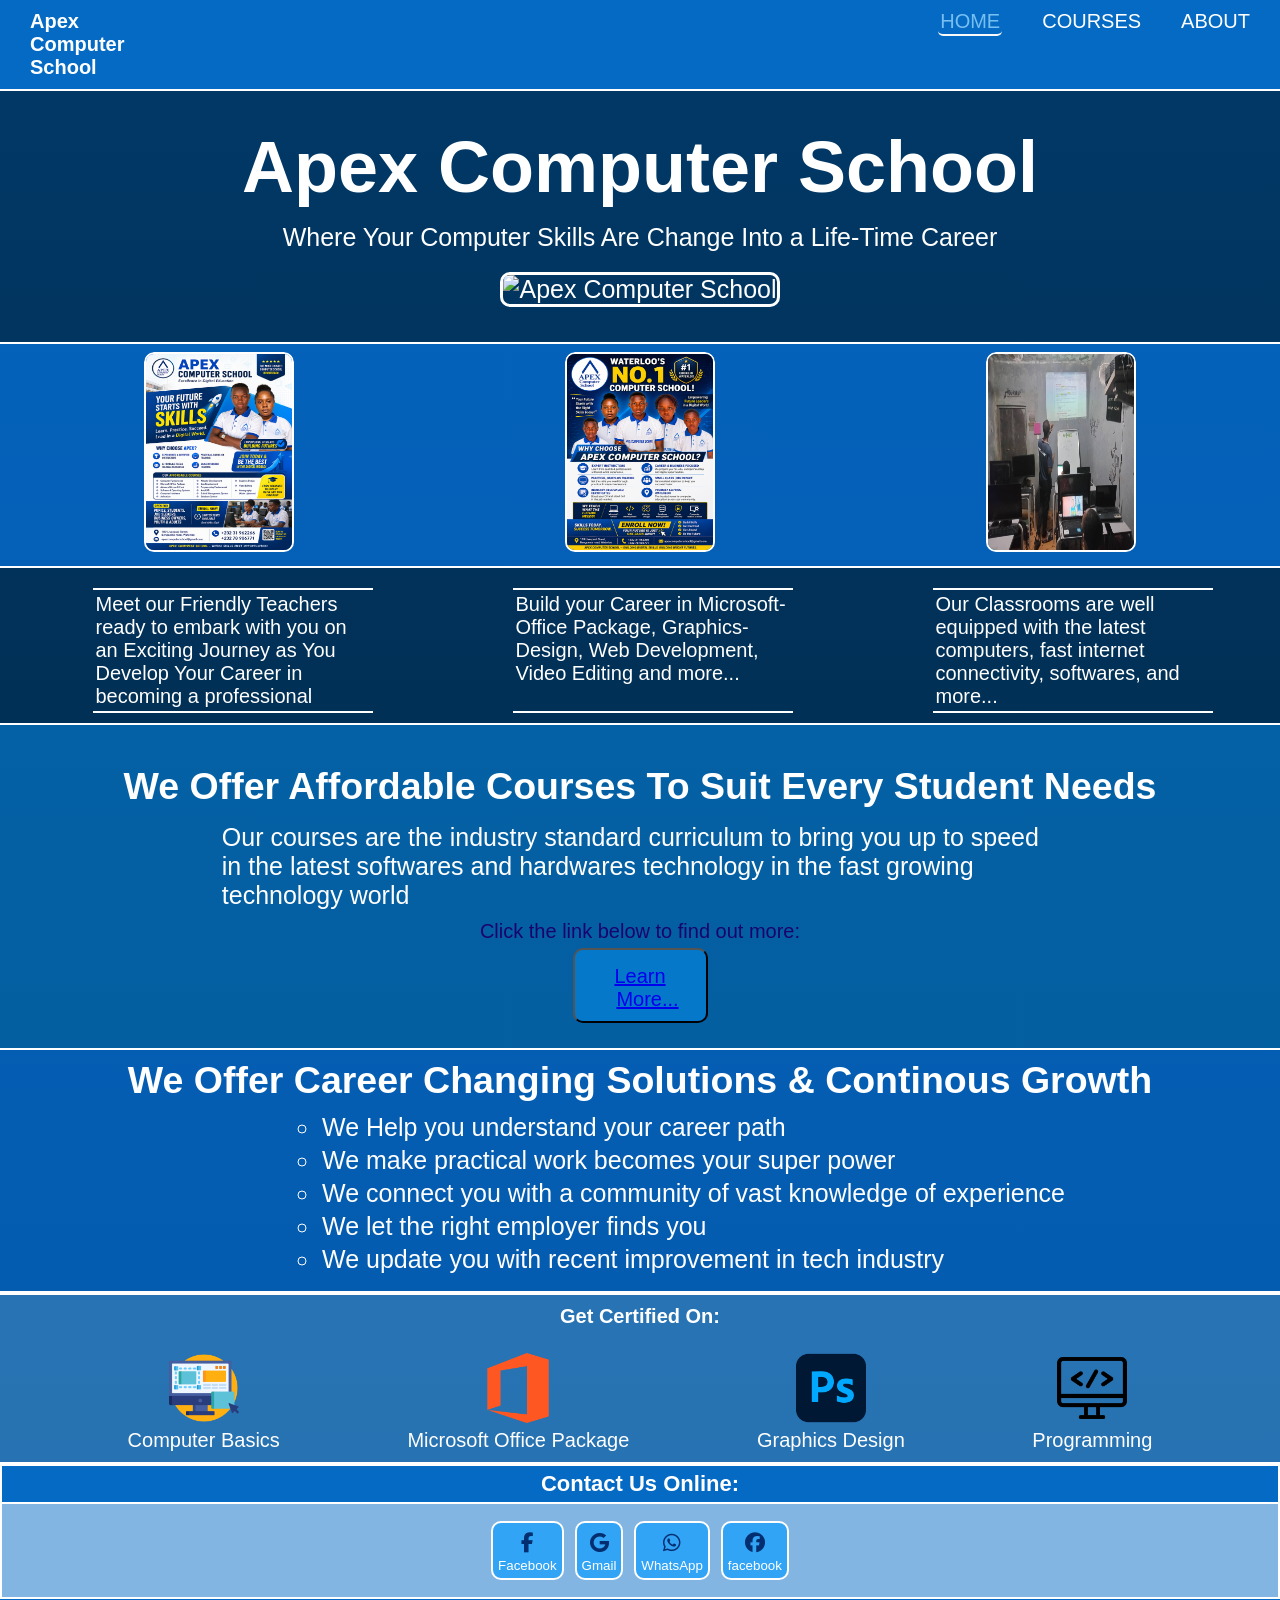
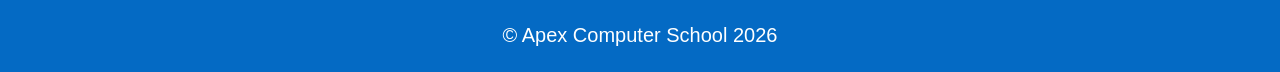
==== index.html @ 2e6b1333 "Update social media buttons in index.html Removed several social media buttons and replaced the What" ====
<!DOCTYPE html>
<html lang="en">
<head>
    <meta charset="UTF-8">
    <meta name="viewport" content="width=device-width, initial-scale=1.0">
    <!-- <link href="fontawesome/css/all.min.css" rel="stylesheet"> -->
     <link rel="stylesheet" href="https://cdnjs.cloudflare.com/ajax/libs/font-awesome/6.5.1/css/all.min.css" integrity="sha512-DTOQO9RWCH3ppGqcWaEA1BIZOC6xxalwEsw9c2QQeAIftl+Vegovlnee1c9QX4TctnWMn13TZye+giMm8e2LwA==" crossorigin="anonymous" referrerpolicy="no-referrer" />

    <link rel="stylesheet" href="Apex.css">
    <title>Apex Computer School | Home</title>
</head>
<body>

<header>
    <div class="logo-info">
        <!-- <span class="logo-img"><img src="../Images/APEX LOGO.png" alt="Apex Logo"></span> -->
             <h3>
                Apex Computer School
            </h3>
                
              
        </div>
        <ul id="menus" class="menus">
            <li class="current"><a href="Index.html" title="Apex | Home">Home</a></li>
            <li><a href="course.html" title="Apex | Course">Courses</a></li>
            <li><a href="About.html" title="Apex | About">About</a></li>
        </ul>
</header>

<div id="hamburger-menu-icon" class="hamburger-menu-icon">
    <span id="open-menu" class="open-menu"><i class="fa solid fa-bars"></i></span>
</div>

<div id="close-burger-menu" class="close-burger-menu">
    <span id="close-menu" class="close-menu">&times;</span>
</div>

<div id="container" class="container">
    <!-- <div class="logo-space"> -->
        <h1 class="logo-space"></h1>
    <!-- </div> -->
    <div id="welcome-info" class="welcome-info">
       <Section>
            <h1>Apex Computer School</h1>
            <p>Where Your Computer Skills Are Change Into a Life-Time Career</p>

            <div class="welcome-image">
                <img src="Images/Apex Computer School Inside Banner.jpg" alt="Apex Computer School">
            </div>

          
                <div class="images" id="images">
                    <div class="studentImage">
                         <span>
                            <img src="Images/Apex Computer School Flyer One.png" alt="Computer Training" width="80px" height="100px">
                        </span>
                            <!-- <p>Meet uur Friendly Teachers ready to embark with you on an Exciting Journey Aas You Develop Your Career</p> -->
                            <span>
                                <img src="Images/Apex Computer School Flyer Two.png" alt="Computer Training" width="80px" height="100px">
                            </span>
                           <span>
                            <img src="Images/WhatsApp Image 2025-10-27 at 18.56.27_0bd0a8a2.jpg" alt="Computer Training" width="80px" height="100px">
                           </span>
                            <!-- <p>Our Classrooms are well equipped</p> -->
                            
                             
                        
                         </div>
                         <div class="info">
                            <p class="teachers">Meet our Friendly Teachers ready to embark with you on an Exciting Journey as You Develop Your Career in becoming a professional</p> <!--<p class="vertical-divider-left">|</p> -->
                            <p class="satisfaction">Build your Career in Microsoft-Office Package, Graphics-Design, Web Development, Video Editing and more...</p> <!--<p class="vertical-divider-right">|</p> -->
                           <p class="classroom">Our Classrooms are well equipped with the latest computers, fast internet connectivity, softwares, and more...</p> 
                         </div>

                         <!-- <div class="info-btns">
                            <button type="button" id="teachers-btn" class="teachers-btn" data-moreInfo="teachers">Learn<br><span class="more-m">More...</span></button>
                            <button type="button" id="satisfaction-btn" class="teachers-btn" data-moreInfo="satisfaction">Learn<br><span class="more-m">More...</span></button>
                            <button type="button" id="classroom-btn" class="teachers-btn" data-moreInfo="classroom">Learn<br><span class="more-m">More...</span></button>
                         </div> -->

                         <div class="course-link">
                            <h2>We Offer Affordable Courses To Suit Every Student Needs</h2>
                            <p>Our courses are the industry standard curriculum to bring you up to 
                                speed in the latest softwares and hardwares technology in the fast growing technology world
                            </p>
                            <p class="link">Click the link below to find out more:</p>
                            <button type="button" id="classroom-btn" class="teachers-btn"><a href="course.html">Learn<br><span class="more-m">More...</span></a></button>
                         </div>

                         <div class="solution">
                            <h2>We Offer Career Changing Solutions & Continous Growth</h2>
                         <ul>
                            <li>We Help you understand your career path</li>
                            <li>We make practical work becomes your super power</li>
                            <li>We connect you with a community of vast knowledge of experience</li>
                            <li>We let the right employer finds you</li>
                            <li>We update you with recent improvement in tech industry</li>
                         </ul>
                         </div>

                        

             <!-- solid style icon -->
       
        <div class="certified-course">
            <h3>Get Certified On:</h3>
            <div class="courses">
            <div class="courses-info">
                <a href="course.html"><img src="Images/ux.png"  class='computer-basics' alt="Computer Basics">
                <P class="course-name">Computer Basics</P>
            </a>
            </div>

            <div  class="courses-info">
                <a href="course.html"><img src="Images/office.png"   class='microsoft-office' alt="Microsoft-Office">
                <P id="microsoft-office-selected" class="course-name microsoft">Microsoft Office Package</P>
            </a>
            </div>
           
            <div class="courses-info">
                <a href="course.html"><img src="Images/photoshop.png"  class='graphics-design' alt="Graphic-Design">
                <P class="course-name">Graphics Design</P>
            </a>
            </div>

            <div class="courses-info">
                <a href="course.html"><img src="Images/monitor.png"  class='coding' alt="Graphic-Design">
                <P class="course-name">Programming</P>
            </a>
            </div>
          
        </div>
        </div>

        <div class="contact-info">
            <h3>Contact Us Online:</h3>
            <div class="social-info">
                <a href="http://www.facebook.com/hassan.kandilbangura"><button class="social-button"><i class="fab fa-facebook-f"></i> Facebook</button></a>
                <a href="http://www.facebook.com/hassan.kandilbangura"><button class="social-button"><i class="fab fa-google"></i> Gmail</button></a>
                <a href="https://wa.me/23231962266"><button class="social-button"><i class="fab fa-whatsapp"></i> WhatsApp</button></a>
                <button class="social-button"><i class="fa-brands fa-facebook"></i>facebook</button>
            </div>
            
        </div>

    </div>
       </Section>
    </div>
     

</div>
<footer>
        <p>&copy; Apex Computer School <span id="current-year">2025</span></p>
    </footer>

    <script src="Apex.js"></script>
</body>
</html>
---- Apex.css ----
* {
    box-sizing: border-box;
    margin: 0;
    padding: 0;
}

body {
    font-family:'Trebuchet MS', 'Lucida Sans Unicode', 'Lucida Grande', 'Lucida Sans', Arial, sans-serif;
    background-color: #0992f4;
    width: 100%;
    height: 100%;
    margin: 0;
    padding: 0;
}

header {
    background-color: #046ac4;
    display: flex;
    border-bottom: 2px solid #fff;
}

 ul {
    display: flex;
    text-align: center;
    margin-left: 60%;
}

ul li {
    list-style: none;
    margin-top: 10px;
    margin-bottom: 15px;
    margin: 0px 20px 0 0;
    padding: 10px;
}

ul li a {
    color: #fff;
    font-size: 20px;
    text-align: center;
    text-decoration: none;
    text-transform: uppercase;
    cursor: pointer;
}

ul li a:hover {
    color: #95caf8;
}

ul li a:active {
    color: #032f71;
}

 .current a {
    border-bottom: 2px solid #f9f9f9;
    border-radius: 5px;
    color:#78bff1;
    padding: 2px;
}

header .logo-info {
    display: flex;
    color: #fff;
    padding: 10px;

}

.logo-info h3 {
   margin-left: 20px;
  font-size: 20px;
}


.hamburger-menu-icon {
    display: none;
}

.close-burger-menu {
    display: none;
}

.container {
    height: 100%;
    width: 100%;
    text-align: center;
    background-color: #0e2636;
}

section {
    width: 100vw;
    background-color: #025aa7;
    background-image: 
    linear-gradient(rgba(1, 23, 38, 0.5), rgba(1, 23, 38, 0.8)), 
    url('../Images/240_F_289923630_AkSGImdrfy3AG5KqlXZ4C5Xns8xDtTot.jpg');
    background-size: cover;
    height: 100%;
}

 section h1 {
    font-size: 4.5rem;
    color: #fff;
    margin-top: 10px;
    padding: 15px;
}

section  {
    font-size: 25px;
    color: #fff;
    padding-top: 10px;
} 

/* Welcome Image */
.welcome-image img {
    width: 950px;
    height: 570px;
    margin-top: 20px;
    border: 3px solid #fff;
    border-radius: 10px;
}

.studentImage {
    display: flex;
    flex-direction: row;
    justify-content: space-around;
    background-color: rgba(7, 127, 246, 0.6);
    margin-top: 35px;
    padding: 8px;
    border-top: 2px solid #fff;
    border-bottom: 2px solid #fff;
}

.studentImage span {
    overflow: hidden;  /* Contains the scaled image */
    border-radius: 10px;  /* Matches image border-radius */
    display: inline-block;
}

.studentImage span img {
    width: 150px;
    height: 200px;
    border: 2px solid #fff;
    border-radius: 10px;
    transition: transform 0.3s cubic-bezier(0.25, 0.46, 0.45, 0.94);
    cursor: pointer;
    /* display: block; */
}

.studentImage span img:hover {
    scale: 1.1;
    border: 2px solid #fff;
    border-radius: 10px;
}

.info {
    display: flex;
    justify-content: space-around;
    padding: 10px;
}

.info p {
    width: 280px;
    font-size: 20px;
    margin-top: 10px;
    margin-left: 25px;
    padding: 3px;
    text-align: left;
}

.info .teachers {
    border-top: 2px solid #fff;
    border-bottom: 2px solid #fff;
    
}

.info .satisfaction {
    border-top: 2px solid #fff;
    border-bottom: 2px solid hsl(0, 0%, 100%);
}

.info .classroom {
    border-top: 2px solid #fff;
    border-bottom: 2px solid #fff;
}

.info-btns {
    display: flex;
    flex-direction: row;
    justify-content: space-around;
    margin-top: 7px;
    padding: 10px;
}

.info-btns button {
    width: 135px; 
    height: 75px; 
    padding: 15px;
    font-size: 20px;
    color: #fff;
    background-color: rgb(9, 146, 244, 0.7);
    border-radius: 10px;
    cursor: pointer;
}

.info-btns button:hover {
    background-color: #045793;
}

.info-btns button .more-m {
    margin-left: 15px;
}

/* Course Info */
.course-link {
    background-color: rgb(9, 146, 244, 0.5);
    padding: 25px;
    border-top: 2px solid #fff;
}

.course-link h2 {
    margin: 15px;
}

.course-link p {
    width: 68%;
    text-align: left;
    margin: auto;
}

.course-link .link {
    text-align: center;
    font-size: 20px;
    color: #19046f;
    margin-top: 10px;
}

.course-link button {
    width: 135px; 
    height: 75px;
    margin-top: 5px; 
    padding: 15px;
    font-size: 20px;
    color: #fff;
    background-color: rgb(9, 146, 244, 0.5);
    border-radius: 10px;
    cursor: pointer;
}

.course-link button:hover {
    background-color: #045793;
}

.course-link button .more-m {
    margin-left: 15px;
}

.solution {
    background-color: rgba(7, 127, 246, 0.6);
    border-top: 2px solid #fff;
    border-bottom: 2px solid #fff;
}

.solution h2 {
    margin: 9px;
}

.solution  ul {
    display: flex;
    flex-direction: column;
    color: #fff;
    text-align: left;
    margin-left: 25%;
    margin-bottom: 15px;
}

.solution ul li {
    list-style: circle;
    padding: 2px;
    margin: 0;
}

.certified-course {
    background-color: rgb(66, 165, 252, 0.6);
    border-top: 2px solid #fff;
    border-bottom: 2px solid #fff;
}

.certified-course h3 {
    font-size: 20px;
    color: #fff;
    margin-top: 10px;
    margin-bottom: 25px;
}

.courses {
    display: flex;
    justify-content: space-evenly;
    margin-top: 10px;
    padding-bottom: 10px;
}

.courses img {
    width: 70px;
    color: #fff;
}

.courses .course-name {
    font-size: 20px;
    color: #fff;
    list-style: none;
}

 .courses-info a {
    text-decoration: none;
}

.courses-info p:hover {
    color: #95caf8;
}

/* Social Info */
.contact-info {
    background-color: #046ac4;
    border: 2px solid #fff;
}

.contact-info h3 {
    background-color: #046ac4;
    font-size: 22px;
    color: #fff;
    padding: 5px;
    text-align: center;
    border-bottom: 2px solid #fff;
}

.social-info {
    background-color: rgb(255, 255, 255, 0.5);
    padding: 15px;
}

.social-info button {
    background-color: #32a4f6;
    color: #fff;
    margin: 2px;
    padding: 5px;
    border: 2px solid #fff;
    border-radius: 10px;
    cursor: pointer;
}

.social-info i {
    display: flex;
    flex-direction: column;
    color: #032f71;
    font-size: 20px;
    padding: 5px;
}

.social-info button:hover {
    background-color: #2478f7;
}

footer {
    background-color: #046ac4;
    color: #fff;
    font-size: 20px;
    padding: 25px;
    text-align: center;
}

/* Media Screen Sizes */
/* Media Screen Size 800 */
@media (max-width: 810px) {

ul {
    display: flex;
    flex-direction: row;
    text-align: center;
    margin-left: 30%;
}

header ul li {
        margin: 10px 15px 10px 30px;
        padding: 2px 0 0 0;
    }

    header ul li a {
       font-size: 16px;
    }

    .current a {
        border-bottom: 2px solid #fff;
        border-radius: 5px;
    }

.welcome-info h1 {
    font-size: 2.8rem;
}

    /* Welcome Image */
 .welcome-image img {
    width: 450px;
    height: 400px;
}

/* Solution */
.solution h2 {
    font-size: 2.1rem;
    text-align: center;
    margin: auto;
    /* margin-left: 90px; */
}

.solution  ul {
    display: flex;
    flex-direction: column;
    font-size: 22px;
    color: #fff;
    text-align: left;
    margin-left: 15%;
    margin-bottom: 15px;
}

/* Certified Course */
.courses img {
    width: 60px;
    color: #fff;
}

.courses .course-name {
    font-size: 16px;
}

/* Social Info */
.social-info {
    background-color: rgb(255, 255, 255, 0.5);
    padding: 15px;
}

.social-info button {
    background-color: #32a4f6;
    font-size: 12px;
    color: #fff;
    margin: 2px;
    padding: 3px;
    border: 2px solid #fff;
    border-radius: 10px;
    cursor: pointer;
}

}


@media (max-width: 768px) {
    ul {
        margin-top: 10px;
        margin-left: 30%;
    }


    ul li a {
        font-size: 18px;
        color: rebeccapurple;
    }
    
    header .logo-info {
        display: flex;
        color: #fff;
        /* padding: 10px; */
    
    }
    
    .logo-info h3 {
      font-size: 18px;
    }
    
    
    .hamburger-menu-icon {
        display: none;
    }
    
    .close-burger-menu {
        display: none;
    }
    /* header ul {
        position: absolute;
        right: 0%;
        display: flex;
        flex-direction: column;
        margin-top: 15px;
        z-index: 1;
    }

    header ul li {
        margin: 25px 25px 10px 80px;
        padding: 2px 0 0 0;
    }

    header ul li a {
        border: none;
    }

    .current a {
        background-color: #fff;
        padding: 4px 50px 4px 50px;
        border: none;
        border-radius: 0%;
    }

    .menus {
        display: none;
    }

    .hamburger-menu-icon {
        position: absolute;
        display: block;
        top: 0;
        left: 94%;
    }

    .hamburger-menu-icon .open-menu {
        position: absolute;
        margin-top: 8px;
        color: #fff;
        font-size: 25px;
        cursor: pointer;
    }

    .hamburger-menu-icon .open-menu:hover {
        color: #dff632;
    }

     .close-burger-menu {
        width: 40%;
        height: 22%;
        display: none;
        position: absolute;
        left: 60%;
        top: 0;
        background-color: #032f71;
        transition: .6s ease;
        font-size: 25px;
        color: #fff;
        cursor: pointer;
    }

     .close-burger-menu .close-menu {
        position: absolute;
        left: 79%;
        margin-left: 13px;
     }

     .close-burger-menu .close-menu:hover {
        color: #95caf8;
    }

    .open-smooth {
        transition: .6s ease-out;
    }

    .close-smooth {
        transition: .8s ease-out;
    }

 header .logo-info {
        padding: 12px;
    } */

    /* Container Welcome Info */
section h1 {
    font-size: 2.7rem;
}

section  {
    font-size: 20px;
    color: #fff;
    padding: 10px;
} 

/* Welcome Image */
.welcome-image img {
    width: 450px;
    height: 400px;
}

.studentImage span img {
    width: 120px;
    height: 150px;
}

.info p {
    width: 190px;
    font-size: 14px;
    margin-right: 20px;
}

.info-btns {
    display: flex;
    flex-direction: row;
    justify-content: space-around;
    margin-top: 7px;
    padding: 10px;
}

.info-btns button {
    font-size: 16px;
}

.info-btns button .more-m {
    margin-left: 15px;
}

/* Course Info */
.solution  ul {
    margin-right: 55px;
}

/* Certified Course */
.courses img {
    width: 60px;
}

.courses .course-name {
    font-size: 16px;
    padding: 10px;
}

/* Social Info */
.contact-info h3 {
    font-size: 20px;
}

.social-info button {
    padding: 4px;
}

.social-info i {
    font-size: 20px;
}

footer {
    font-size: 16px;
    padding: 10px;
}

}
/* Media Screen Size 500px */
@media (max-width: 500px) {
    header ul {
        position: absolute;
        right: 0%;
        display: flex;
        flex-direction: column;
        margin-top: 15px;
        z-index: 1;
    }

    header ul li {
        margin: 25px 15px 10px 50px;
        padding: 2px 0 0 0;
    }

    header ul li a {
        border: none;
        color: #fff;
    }

    .current a {
        background-color: #fff;
        padding: 4px 50px 4px 50px;
        border: none;
        border-radius: 0%;
    }

    .menus {
        display: none;
    }

    .hamburger-menu-icon {
        position: absolute;
        display: block;
        top: 0;
        left: 90%;
    }

    .hamburger-menu-icon .open-menu {
        position: absolute;
        margin-top: 8px;
        color: #fff;
        font-size: 25px;
        cursor: pointer;
    }

    .hamburger-menu-icon .open-menu:hover {
        color: #dff632;
    }

     .close-burger-menu {
        width: 40%;
        height: 20%;
        display: none;
        position: absolute;
        left: 60%;
        top: 0;
        background-color: #032f71;
        transition: .6s ease;
        font-size: 25px;
        color: #fff;
        cursor: pointer;
    }

     .close-burger-menu .close-menu {
        position: absolute;
        left: 79%;
        margin-left: 5px;
     }

     .close-burger-menu .close-menu:hover {
        color: #95caf8;
    }

    .open-smooth {
        transition: .6s ease-out;
    }

    .close-smooth {
        transition: .8s ease-out;
    }

 header .logo-info {
        padding: 12px;
    } 
      /* header ul {
        margin-top: 20px;
        z-index: 1;
    }

    header ul li {
        padding: 2px 0 0 0;
    }

    header ul li a {
        font-size: 16px;
    }

    .current a {
        padding: 4px 30px 4px 30px;
    }

    .hamburger-menu-icon {
        left: 90%;
    }

    .hamburger-menu-icon .open-menu:hover {
        color: #dff632;
    }

     .close-burger-menu {
        left: 60%;
    }

     .close-burger-menu .close-menu {
        position: absolute;
        left: 79%;
        margin-left: 13px;
     } */

    /* Container Welcome Info */
section h1 {
    font-size: 2.3rem;
}

section  {
    font-size: 18px;
} 

/* Welcome Image */
.welcome-image img {
    width: 380px;
    height: 350px;
}

.studentImage span img {
    width: 100px;
    height: 120px;
}

.info p {
    /* width: 90px; */
    font-size: 14px;
    margin-right: 22px;
}

.info-btns {
    display: flex;
    flex-direction: row;
    justify-content: space-around;
    margin-top: 7px;
    padding: 10px;
}

.info-btns button {
    width: 100px; 
    height: 75px; 
    padding: 14px;
    font-size: 17px;
}

.info-btns button .more-m {
    margin-left: 13px;
}

/* Course Link */
.course-link h2 {
    margin: 15px;
}

.course-link p {
    width: 68%;
    text-align: left;
    margin: auto;
}

.course-link .link {
    text-align: center;
    font-size: 18px;
    color: #19046f;
    margin-top: 10px;
}

.course-link button {
    width: 100px; 
    height: 75px;
    margin-top: 5px; 
    padding: 15px;
    font-size: 17px;
    color: #fff;
    background-color: rgb(9, 146, 244, 0.5);
    border-radius: 10px;
    cursor: pointer;
}


/* Course Info */
.solution  ul {
    margin-right: 55px;
}

.course-link button .more-m {
    margin-left: 13px;
}

/* Certified Course */
.courses img {
    width: 40px;
}

.courses .course-name {
    font-size: 13px;
    padding: 10px;
}

/* Social Info */
.contact-info h3 {
    font-size: 20px;
}

.social-info {
    background-color: rgb(255, 255, 255, 0.5);
    padding: 13px;
    font-size: 9px;
}

.social-info button {
    padding: 4px;
}

.social-info i {
    font-size: 18px;
}

.social-info button:hover {
    background-color: #2478f7;
}
}

/* Media Screen Size 400px */
@media (max-width: 400px) {
    header ul li {
        margin: 15px 20px 10px 30px;
    }
    
    header ul li a {
        font-size: 14px;
    }

    .current a {
        padding: 4px 30px 4px 30px;
    }

     .close-burger-menu {
        width: 38%;
        height: 18%;
        left: 62%;
    }

    /* Container Welcome Info */
/* Welcome Image */
.welcome-image img {
    width: 340px;
    height: 320px;
}

.info p {
    font-size: 14px;
    margin-right: 0%;
}

.info-btns button {
    padding: 14px;
}

.info-btns button .more-m {
    margin-left: 13px;
}

/* Certified Course */
.courses img {
    width: 40px;
}

.courses .course-name {
    font-size: 13px;
    padding: 10px;
}

/* Social Info */
.contact-info h3 {
    font-size: 20px;
}

.social-info {
    background-color: rgb(255, 255, 255, 0.5);
    padding: 13px;
    font-size: 9px;
}

.social-info button {
    padding: 4px;
}

.social-info i {
    font-size: 18px;
}

.social-info button:hover {
    background-color: #2478f7;
}
}
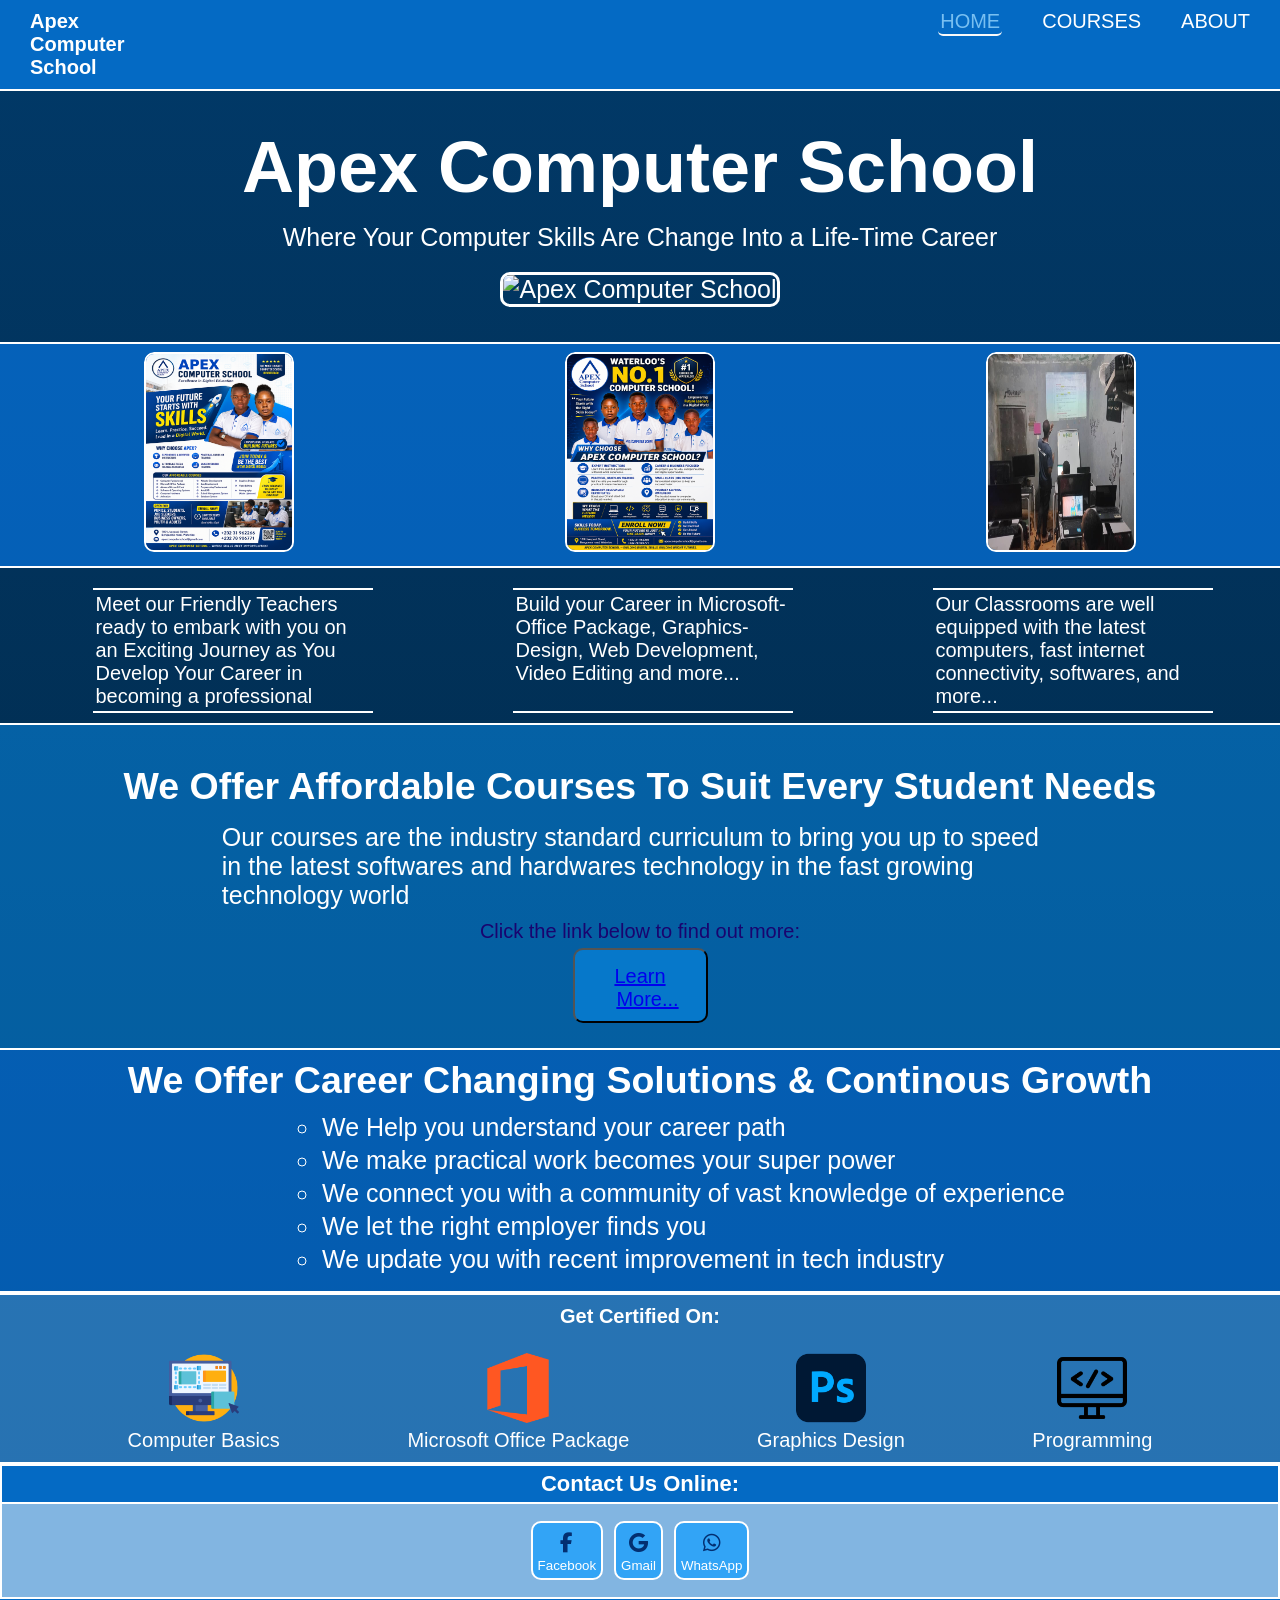
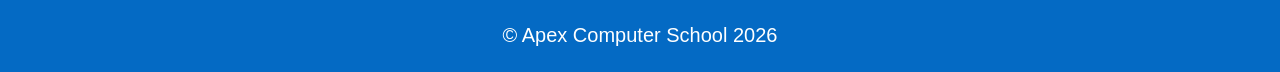
==== commit 616f98a8: "Fix links and update social media buttons" ====
--- a/index.html
+++ b/index.html
@@ -21,7 +21,7 @@
               
         </div>
         <ul id="menus" class="menus">
-            <li class="current"><a href="Index.html" title="Apex | Home">Home</a></li>
+            <li class="current"><a href="index.html" title="Apex | Home">Home</a></li>
             <li><a href="course.html" title="Apex | Course">Courses</a></li>
             <li><a href="About.html" title="Apex | About">About</a></li>
         </ul>
@@ -135,10 +135,9 @@
         <div class="contact-info">
             <h3>Contact Us Online:</h3>
             <div class="social-info">
-                <a href="http://www.facebook.com/hassan.kandilbangura"><button class="social-button"><i class="fab fa-facebook-f"></i> Facebook</button></a>
-                <a href="http://www.facebook.com/hassan.kandilbangura"><button class="social-button"><i class="fab fa-google"></i> Gmail</button></a>
+                <a href="http://www.facebook.com/apexcomputerschool"><button class="social-button"><i class="fab fa-facebook-f"></i> Facebook</button></a>
+               <a href="hastechwebdesign@gmail.com"><button class="social-button"><i class="fab fa-google"></i> Gmail</button></a>
                 <a href="https://wa.me/23231962266"><button class="social-button"><i class="fab fa-whatsapp"></i> WhatsApp</button></a>
-                <button class="social-button"><i class="fa-brands fa-facebook"></i>facebook</button>
             </div>
             
         </div>
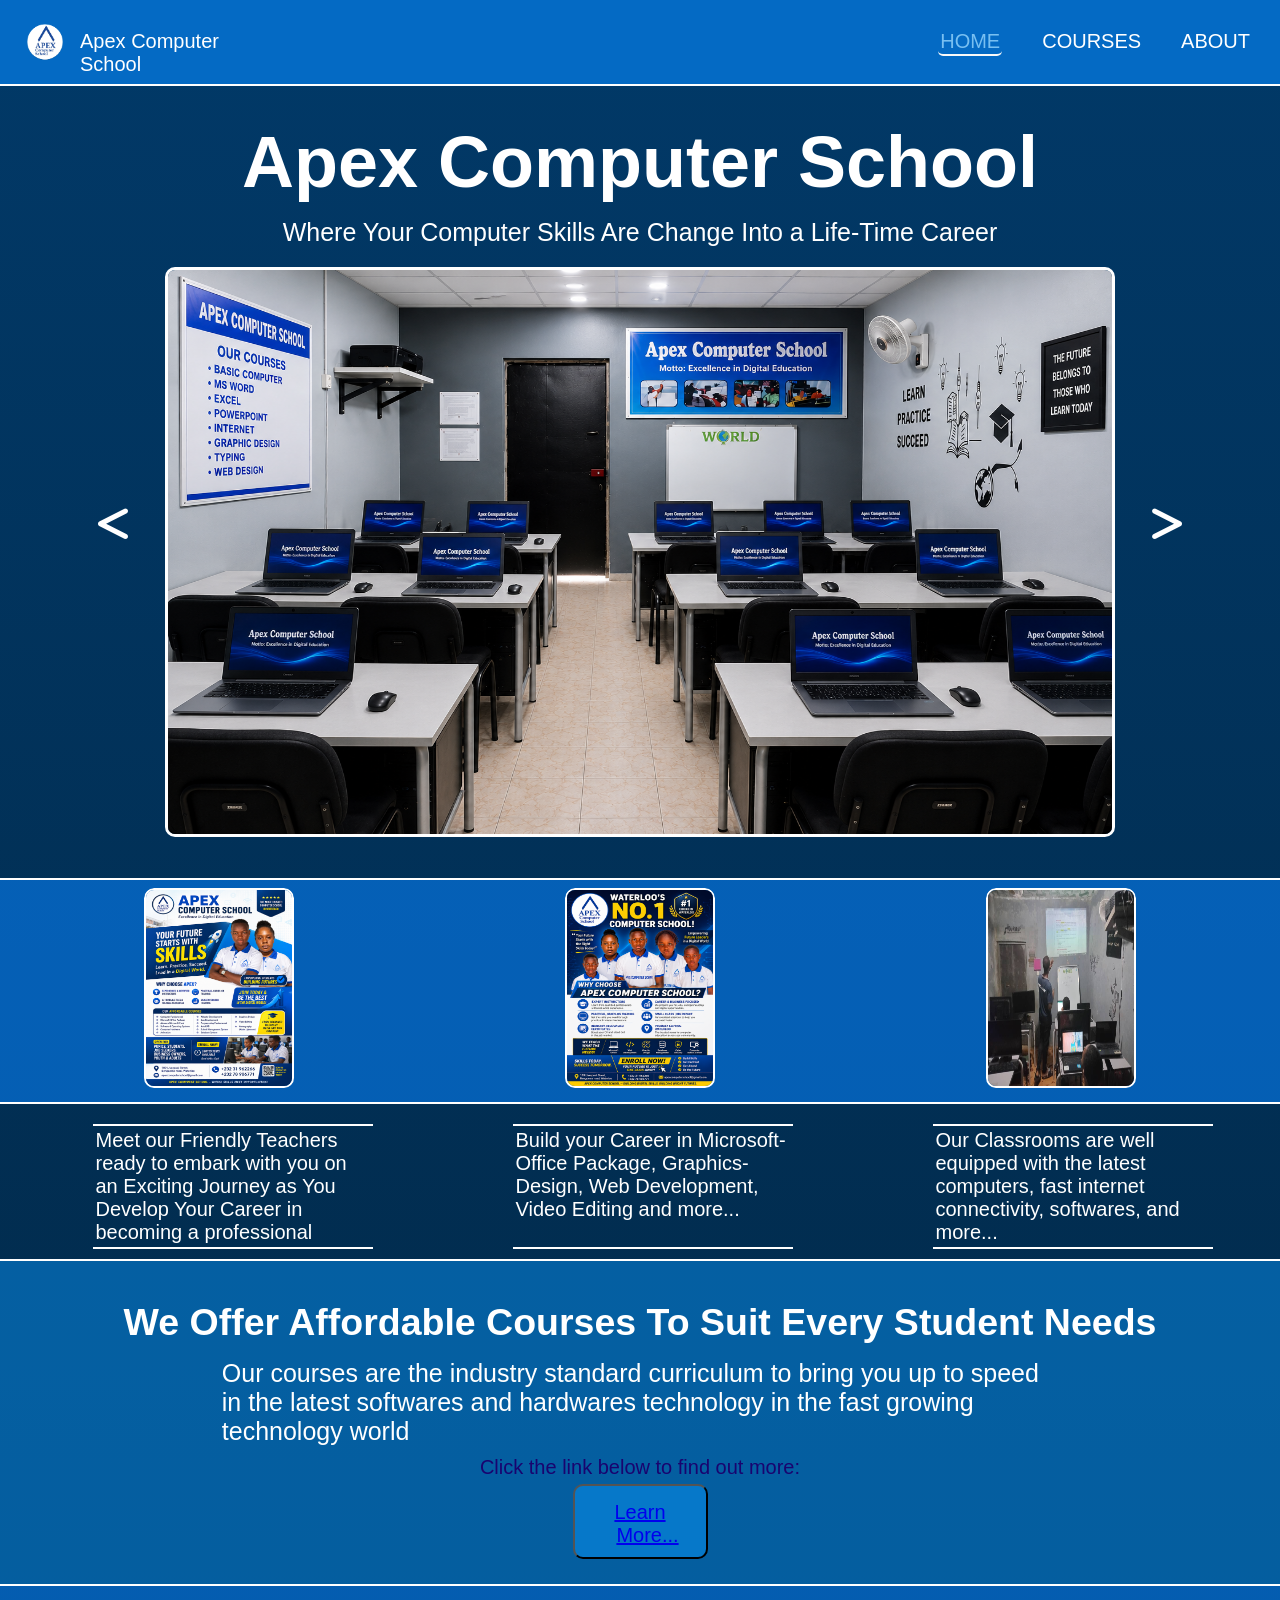
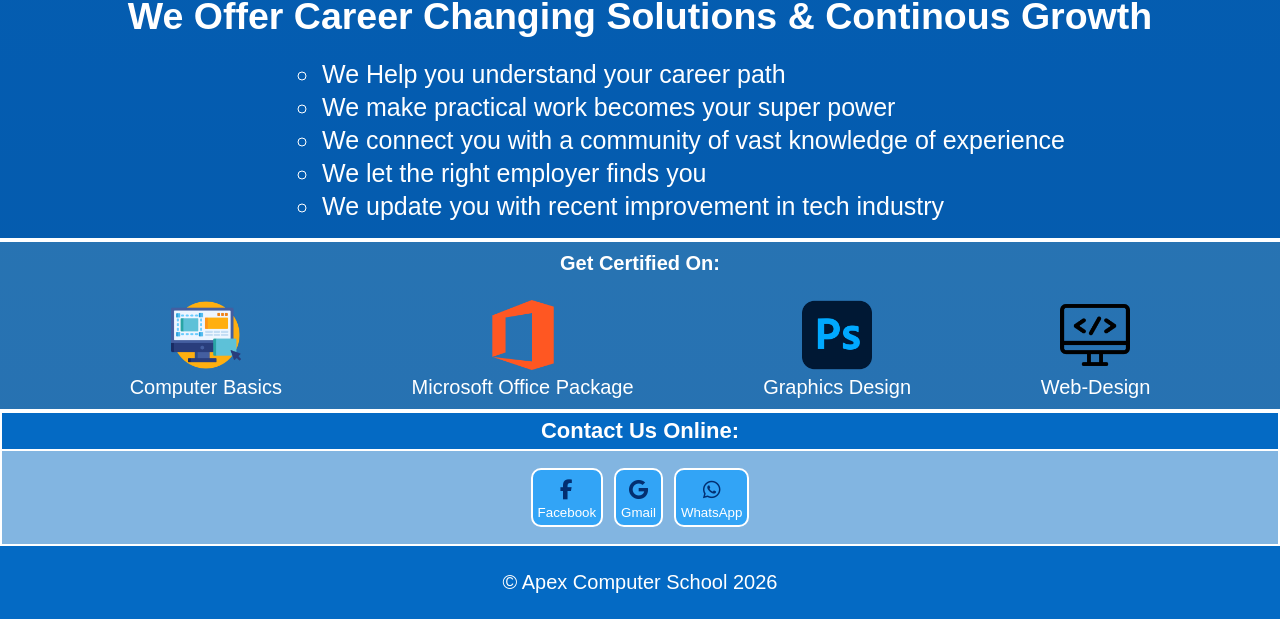
==== commit 3bfb93c9: "Add files via upload" ====
--- a/index.html
+++ b/index.html
@@ -13,13 +13,12 @@
 
 <header>
     <div class="logo-info">
-        <!-- <span class="logo-img"><img src="../Images/APEX LOGO.png" alt="Apex Logo"></span> -->
-             <h3>
+        <span class="logo-img"><img src="Images/Apex Logo.png" alt="Apex Logo" width="50px" height="50px"></span>
+             <p>
                 Apex Computer School
-            </h3>
-                
-              
-        </div>
+             </p>      
+        </div>
+
         <ul id="menus" class="menus">
             <li class="current"><a href="index.html" title="Apex | Home">Home</a></li>
             <li><a href="course.html" title="Apex | Course">Courses</a></li>
@@ -38,14 +37,27 @@
 <div id="container" class="container">
     <!-- <div class="logo-space"> -->
         <h1 class="logo-space"></h1>
-    <!-- </div> -->
+    <!-- </div> -->  
+
     <div id="welcome-info" class="welcome-info">
        <Section>
+        <!-- <p id="displayInfo"></p> -->
             <h1>Apex Computer School</h1>
-            <p>Where Your Computer Skills Are Change Into a Life-Time Career</p>
-
-            <div class="welcome-image">
+            <p>Where Your Computer Skills Are Change Into a Life-Time Career</p>   
+                  
+            <div id="arrows-sign" class="arrows-sign">
+                <div class="arrows">
+                <span id="less-than" class="less-than"><i class="fas fa-less-than"></i></span>
+                <span id="greater-than" class="greater-than"><i class="fas fa-greater-than"></i></span>
+                </div>
+                
+            </div> 
+
+            <div id="displayBig" class="welcome-image">
+                
                 <img src="Images/Apex Computer School Inside Banner.jpg" alt="Apex Computer School">
+
+                
             </div>
 
           
@@ -99,33 +111,39 @@
                          </div>
 
                         
+              
+
+
+
+              
+              
+
 
              <!-- solid style icon -->
-       
         <div class="certified-course">
             <h3>Get Certified On:</h3>
             <div class="courses">
             <div class="courses-info">
-                <a href="course.html"><img src="Images/ux.png"  class='computer-basics' alt="Computer Basics">
-                <P class="course-name">Computer Basics</P>
+                <a href="#"><img src="Images/ux.png"  class='computer-basics' alt="Computer Basics">
+                <P id="computer-fundamental-selected" class="course-name">Computer Basics</P>
             </a>
             </div>
 
             <div  class="courses-info">
-                <a href="course.html"><img src="Images/office.png"   class='microsoft-office' alt="Microsoft-Office">
+                <a href="#"><img src="Images/office.png" id="office-package"   class='microsoft-office' alt="Microsoft-Office">
                 <P id="microsoft-office-selected" class="course-name microsoft">Microsoft Office Package</P>
             </a>
             </div>
            
             <div class="courses-info">
-                <a href="course.html"><img src="Images/photoshop.png"  class='graphics-design' alt="Graphic-Design">
-                <P class="course-name">Graphics Design</P>
+                <a href="#"><img src="Images/photoshop.png"  class='graphics-design' alt="Graphic-Design">
+                <P id="graphic-design-selected" class="course-name">Graphics Design</P>
             </a>
             </div>
 
             <div class="courses-info">
-                <a href="course.html"><img src="Images/monitor.png"  class='coding' alt="Graphic-Design">
-                <P class="course-name">Programming</P>
+                <a href="#"><img src="Images/monitor.png"  class='coding' alt="Graphic-Design">
+                <P id="web-design-selected" class="course-name">Web-Design</P>
             </a>
             </div>
           
@@ -135,9 +153,9 @@
         <div class="contact-info">
             <h3>Contact Us Online:</h3>
             <div class="social-info">
-                <a href="http://www.facebook.com/apexcomputerschool"><button class="social-button"><i class="fab fa-facebook-f"></i> Facebook</button></a>
-               <a href="hastechwebdesign@gmail.com"><button class="social-button"><i class="fab fa-google"></i> Gmail</button></a>
-                <a href="https://wa.me/23231962266"><button class="social-button"><i class="fab fa-whatsapp"></i> WhatsApp</button></a>
+                <a href="http://www.facebook.com/profile.php?id=61590031408262" target="_blank"><button class="social-button"><i class="fab fa-facebook-f"></i> Facebook</button></a>
+               <a href="mailto:apexcomputerschool@gmail.com" target="_blank"><button class="social-button"><i class="fab fa-google"></i> Gmail</button></a>
+                <a href="https://wa.me/23231962266" target="_blank"><button class="social-button"><i class="fab fa-whatsapp"></i> WhatsApp</button></a>
             </div>
             
         </div>
@@ -148,10 +166,462 @@
      
 
 </div>
+
+<!-- Original microsoft-package block (exactly as provided but integrated) -->
+ <div id="microsoft-office-package" class="microsoft-office-package">
+
+    <div class="microsoft-package">
+
+   
+    
+    <div class="hero-package">
+        <div class="office-package-info">
+            <div class="close-modal">
+         <span id="close-btn" class="close-btn"><title>Close</title>&times;</span>
+    </div>
+            <p class="office-name">Microsoft Office Package</p>
+             
+        </div>
+    </div>
+
+    <div class="content-panel">
+        <!-- <div class="short-description">
+            📘 Complete training suite:<br> Master Word, Excel, PowerPoint, Access, Publisher. From beginner 
+            to advanced productivity. Lifetime access + official certificate.
+        </div> -->
+
+        <div class="info-details">
+            <div class="feature-block">
+                <h3>What’s inside the Microsoft Office Package?</h3>
+                <ul class="feature-list">
+                    <li><span class="program">Word Pro:</span> Documents, templates & collaboration</li>
+                    <li><span class="program">Excel Mastery:</span> formulas, pivot tables, macros</li>
+                    <li><span class="program">PowerPoint:</span> stunning presentations & animations</li>
+                    <li><span class="program">Publisher:</span> Learn graphic publication design such as flyers, brochures, business cards, posters, and banners. </li>
+                    <li><span class="program">Access:</span> Learn how to create and manage databases, store records, organize information, and generate reports. </li>
+                </ul>
+            </div>
+        </div>
+    </div>
+
+            <!-- Why Study Microsoft Office Package -->
+ <div class="why-study-office">
+    <p class="why-apex">
+        Why Study Microsoft Office Package at Apex Computer School Waterloo?
+    </p>
+
+    <div class="reason-container">
+        <div class="reason-box">
+            <h3>Improve Your Job Opportunities</h3>
+            <p>
+                Microsoft Office skills are required in many offices, schools, banks, businesses, and organizations.
+            </p>
+        </div>
+
+        <div class="reason-box">
+            <h3>Boost Computer Knowledge</h3>
+            <p>
+                Students gain practical computer skills needed in today’s digital world.
+            </p>
+        </div>
+
+        <div class="reason-box">
+            <h3>Professional Training</h3>
+            <p>
+                Apex Computer School Waterloo provides practical and easy-to-understand training for students of all ages.
+            </p>
+        </div>
+
+        <div class="reason-box">
+            <h3>Best Computer School in Waterloo</h3>
+            <p>
+                Apex Computer School is known for quality computer education, skilled instructors, and practical learning experience.
+            </p>
+        </div>
+
+        <div class="reason-box">
+            <h3>Prepare for the Future</h3>
+            <p>
+                Microsoft Office skills will continue to be important for work, business, education, and technology careers for years to come.
+            </p>
+        </div>
+
+        <div class="reason-box">
+            <h3>Learn by Practical Experience</h3>
+            <p>
+                Students practice directly on computers to gain real-world experience and confidence.
+            </p>
+        </div>
+
+        </div>
+    </div>
+   
+           </div>
+        </div>
+
+            
+    
+    <!-- ================= COMPUTER FUNDAMENTAL ================= -->
+<div id="computer-fundamental" class="computer-fundamental">
+
+    <div class="course-package">
+
+        <div class="hero-package">
+            <div class="office-package-info">
+
+                <div class="close-modal">
+                    <span id="computer-fundamental-close-btn" class="close-btn">&times;</span>
+                </div>
+
+                <p class="office-name">Computer Fundamental Course</p>
+
+            </div>
+        </div>
+
+        <div class="content-panel">
+
+            <div class="info-details">
+                <div class="feature-block">
+
+                    <h3>What’s inside the Computer Fundamental Course?</h3>
+
+                    <ul class="feature-list">
+
+                        <li>
+                            <span class="program">Computer Basics:</span>
+                            Learn parts of a computer and how they work.
+                        </li>
+
+                        <li>
+                            <span class="program">Typing Skills:</span>
+                            Improve fast and accurate keyboard typing.
+                        </li>
+
+                        <li>
+                            <span class="program">Internet Usage:</span>
+                            Learn browsing, searching, emails, and online safety.
+                        </li>
+
+                        <li>
+                            <span class="program">File Management:</span>
+                            Learn how to save, organize, copy, and manage files.
+                        </li>
+
+                        <li>
+                            <span class="program">Operating Systems:</span>
+                            Learn how to use Windows and basic computer settings.
+                        </li>
+
+                    </ul>
+
+                </div>
+            </div>
+
+        </div>
+
+        <!-- WHY STUDY -->
+        <div class="why-study-office">
+
+            <p class="why-apex">
+                Why Study Computer Fundamental at Apex Computer School Waterloo?
+            </p>
+
+            <div class="reason-container">
+
+                <div class="reason-box">
+                    <h3>Build Strong Computer Skills</h3>
+                    <p>
+                        Students learn the foundation of using computers confidently.
+                    </p>
+                </div>
+
+                <div class="reason-box">
+                    <h3>Important for Every Career</h3>
+                    <p>
+                        Computer knowledge is needed in schools, offices, and businesses.
+                    </p>
+                </div>
+
+                <div class="reason-box">
+                    <h3>Easy Practical Learning</h3>
+                    <p>
+                        Lessons are simple, practical, and beginner-friendly.
+                    </p>
+                </div>
+
+                <div class="reason-box">
+                    <h3>Professional Instructors</h3>
+                    <p>
+                        Learn from skilled teachers with real computer experience.
+                    </p>
+                </div>
+
+                <div class="reason-box">
+                    <h3>Confidence With Technology</h3>
+                    <p>
+                        Students become confident using modern digital tools.
+                    </p>
+                </div>
+
+                <div class="reason-box">
+                    <h3>Best Learning Environment</h3>
+                    <p>
+                        Apex Computer School Waterloo provides quality practical training.
+                    </p>
+                </div>
+
+            </div>
+
+        </div>
+
+    </div>
+
+</div>
+
+<!-- ================= GRAPHIC DESIGN ================= -->
+<div id="graphic-design-course" class="graphic-design-course">
+
+    <div class="course-package">
+
+        <div class="hero-package">
+            <div class="office-package-info">
+
+                <div class="close-modal">
+                    <span id="graphic-design-close-btn" class="close-btn">&times;</span>
+                </div>
+
+                <p class="office-name">Graphic Design Course</p>
+
+            </div>
+        </div>
+
+        <div class="content-panel">
+
+            <div class="info-details">
+                <div class="feature-block">
+
+                    <h3>What’s inside the Graphic Design Course?</h3>
+
+                    <ul class="feature-list">
+
+                        <li>
+                            <span class="program">Photoshop:</span>
+                            Learn photo editing, retouching, and manipulation.
+                        </li>
+
+                        <li>
+                            <span class="program">CorelDRAW:</span>
+                            Design flyers, banners, logos, and posters.
+                        </li>
+
+                        <li>
+                            <span class="program">Color Design:</span>
+                            Learn color combinations and professional layouts.
+                        </li>
+
+                        <li>
+                            <span class="program">Branding:</span>
+                            Create business cards, logos, and brand identity.
+                        </li>
+
+                        <li>
+                            <span class="program">Practical Projects:</span>
+                            Work on real-world graphic design projects.
+                        </li>
+
+                    </ul>
+
+                </div>
+            </div>
+
+        </div>
+
+        <!-- WHY STUDY -->
+        <div class="why-study-office">
+
+            <p class="why-apex">
+                Why Study Graphic Design at Apex Computer School Waterloo?
+            </p>
+
+            <div class="reason-container">
+
+                <div class="reason-box">
+                    <h3>Creative Career Opportunities</h3>
+                    <p>
+                        Graphic design skills can help you work in media, printing, and advertising.
+                    </p>
+                </div>
+
+                <div class="reason-box">
+                    <h3>Learn Modern Design Skills</h3>
+                    <p>
+                        Students learn industry-standard design techniques and tools.
+                    </p>
+                </div>
+
+                <div class="reason-box">
+                    <h3>Start Your Own Business</h3>
+                    <p>
+                        Use your skills to create designs for clients and businesses.
+                    </p>
+                </div>
+
+                <div class="reason-box">
+                    <h3>Hands-On Practical Training</h3>
+                    <p>
+                        Students practice real design work using professional software.
+                    </p>
+                </div>
+
+                <div class="reason-box">
+                    <h3>Professional Portfolio</h3>
+                    <p>
+                        Build strong design samples to showcase your creativity.
+                    </p>
+                </div>
+
+                <div class="reason-box">
+                    <h3>Best Graphic Design Training</h3>
+                    <p>
+                        Apex Computer School Waterloo provides quality practical experience.
+                    </p>
+                </div>
+
+            </div>
+
+        </div>
+
+    </div>
+
+</div>
+
+<!-- ================= WEB DESIGN ================= -->
+<div id="web-design-course" class="web-design-course">
+
+    <div class="course-package">
+
+        <div class="hero-package">
+            <div class="office-package-info">
+
+                <div class="close-modal">
+                    <span id="web-design-close-btn" class="close-btn">&times;</span>
+                </div>
+
+                <p class="office-name">Web Design Course</p>
+
+            </div>
+        </div>
+
+        <div class="content-panel">
+
+            <div class="info-details">
+                <div class="feature-block">
+
+                    <h3>What’s inside the Web Design Course?</h3>
+
+                    <ul class="feature-list">
+
+                        <li>
+                            <span class="program">HTML:</span>
+                            Learn how to structure webpages professionally.
+                        </li>
+
+                        <li>
+                            <span class="program">CSS:</span>
+                            Design beautiful and responsive websites.
+                        </li>
+
+                        <li>
+                            <span class="program">JavaScript:</span>
+                            Add interactive features and animations to websites.
+                        </li>
+
+                        <li>
+                            <span class="program">Responsive Design:</span>
+                            Create websites that work on phones and computers.
+                        </li>
+
+                        <li>
+                            <span class="program">Website Projects:</span>
+                            Build real websites from beginner to advanced level.
+                        </li>
+
+                    </ul>
+
+                </div>
+            </div>
+
+        </div>
+
+        <!-- WHY STUDY -->
+        <div class="why-study-office">
+
+            <p class="why-apex">
+                Why Study Web Design at Apex Computer School Waterloo?
+            </p>
+
+            <div class="reason-container">
+
+                <div class="reason-box">
+                    <h3>High Demand Skill</h3>
+                    <p>
+                        Web design skills are needed by businesses and organizations worldwide.
+                    </p>
+                </div>
+
+                <div class="reason-box">
+                    <h3>Create Modern Websites</h3>
+                    <p>
+                        Learn to build attractive and responsive professional websites.
+                    </p>
+                </div>
+
+                <div class="reason-box">
+                    <h3>Freelance Opportunities</h3>
+                    <p>
+                        Students can earn income by designing websites for clients.
+                    </p>
+                </div>
+
+                <div class="reason-box">
+                    <h3>Practical Coding Experience</h3>
+                    <p>
+                        Learn by building real projects with hands-on coding practice.
+                    </p>
+                </div>
+
+                <div class="reason-box">
+                    <h3>Future Technology Career</h3>
+                    <p>
+                        Web development continues to grow in today’s digital world.
+                    </p>
+                </div>
+
+                <div class="reason-box">
+                    <h3>Professional Learning Environment</h3>
+                    <p>
+                        Apex Computer School Waterloo provides quality training for all students.
+                    </p>
+                </div>
+
+            </div>
+
+        </div>
+
+    </div>
+
+</div>    
+
+
+
+
+
+
+           
 <footer>
         <p>&copy; Apex Computer School <span id="current-year">2025</span></p>
     </footer>
 
     <script src="Apex.js"></script>
 </body>
-</html>
+</html>
--- a/Apex.css
+++ b/Apex.css
@@ -11,7 +11,10 @@
     height: 100%;
     margin: 0;
     padding: 0;
-}
+    /* scrollbar-width: thin;
+    scrollbar-color: #007bff #f1f1f1; */
+}
+
 
 header {
     background-color: #046ac4;
@@ -19,11 +22,13 @@
     border-bottom: 2px solid #fff;
 }
 
+
  ul {
     display: flex;
-    text-align: center;
-    margin-left: 60%;
-}
+    margin-left: 650px;
+    margin-top: 20px;
+}
+
 
 ul li {
     list-style: none;
@@ -60,13 +65,21 @@
 header .logo-info {
     display: flex;
     color: #fff;
-    padding: 10px;
-
-}
-
-.logo-info h3 {
-   margin-left: 20px;
-  font-size: 20px;
+    margin-top: 10px;
+    margin-left: 20px;
+}
+
+.logo-img img {
+   width: 50px;
+   height: 70px;
+   margin-top: 0px;
+  
+}
+
+.logo-info p {
+   margin-top: 20px;
+   margin-left: 10px;
+   font-size: 20px;
 }
 
 
@@ -107,6 +120,44 @@
     color: #fff;
     padding-top: 10px;
 } 
+
+/* Arrows */
+/* #arrows-sign {
+    background-color: yellow;
+} */
+
+.arrows-sign {
+    /* position: relative; */
+    cursor: pointer;
+}
+
+.arrows-sign span {
+    color: #fff;
+    font-size: 40px;
+}
+
+.arrows-sign span:hover {
+    color: #5adcf6;
+}
+
+.arrows {
+   position: absolute;
+   width: 100%;
+   
+}
+
+.arrows-sign .greater-than {
+    position: absolute;
+    left: 90vw;
+    top: 20vw;
+}
+
+.arrows-sign .less-than {
+    position: absolute;
+    right: 90vw;
+    top: 20vw;
+}
+
 
 /* Welcome Image */
 .welcome-image img {
@@ -278,7 +329,7 @@
 }
 
 .certified-course {
-    background-color: rgb(66, 165, 252, 0.6);
+    background-color: #42a5fc99;
     border-top: 2px solid #fff;
     border-bottom: 2px solid #fff;
 }
@@ -314,6 +365,190 @@
 
 .courses-info p:hover {
     color: #95caf8;
+}
+
+/* Microsoft Office Package */
+#microsoft-office-package {
+    display: none;
+}
+
+.microsoft-office-package {
+    width: 70%;
+    margin: auto;
+}
+
+.microsoft-package {
+    margin-top: 20px;
+    border: 2px solid #fff;
+    border-radius: 20px;
+    margin-bottom: 10px;
+}
+
+.hero-package {
+    color: #fff;
+    background-color: #025aa7;
+    padding: 20px;
+    border-top-left-radius: 20px;
+    border-top-right-radius: 20px;
+    text-align: center;
+}
+
+/* Close Btn */
+.close-modal {
+    color: #fff;
+    background-color: red;
+    width: 20px;
+    height: 20px;
+    margin-left: 94%;
+    text-align: center;
+    border-radius: 50%;
+    cursor: pointer;
+}
+
+.close-modal .close-btn {
+    font-size: 20px;
+    font-weight: 600;
+    margin-top: 40%;
+    margin-right: 5%;
+    
+}
+
+.close-modal .close-btn:hover {
+    color: darkred;
+}
+
+/* Microsoft Office name */
+.hero-package .office-name {
+    font-size: 40px;
+    font-weight: 600;
+   
+}
+/* Microsoft Office features */
+.feature-block {
+    background-color: #56cae1;
+    padding: 20px;
+}
+
+.feature-block h3 {
+    font-size: 35px;
+    color: #fff;
+    text-align: center;
+}
+
+.feature-block ul li {
+    width: 90%;
+    font-size: 25px;
+    list-style: decimal;
+    background-color: #0992f4;
+    margin: 7px;
+    border: 2px solid #fff;
+    border-radius: 10px;
+    transition: 0.3s;
+}
+
+.feature-block ul li:hover {
+     scale: 1.1;
+}
+
+.info-details ul {
+    display: flex;
+    flex-direction: column;
+    align-items: center;
+    color: #fff;
+    text-align: left;
+    margin-left: 5%;
+    margin-bottom: 15px;
+}
+
+.feature-list .program {
+    background-color: #ee00ff;
+    padding: 3px;
+    border: 1px solid #fff;
+    border-radius: 10px;
+    text-align: left;
+}
+
+/* WHY STUDY SECTION */
+.why-study-office {
+    padding: 20px 20px 10px 20px;
+    background: #0992f4;
+    border-bottom-left-radius: 20px;
+    border-bottom-right-radius: 20px;
+    box-shadow: 0 5px 15px rgba(0,0,0,0.1);
+}
+
+.why-study-office .why-apex {
+    text-align: center;
+    font-size: 35px;
+    color: #fff;
+    font-weight: 600;
+    margin-bottom: 40px;
+}
+
+.reason-container {
+    display: grid;
+    grid-template-columns: repeat(auto-fit, minmax(250px, 2fr));
+    gap: 25px;
+}
+
+.reason-box {
+    background: #42a5fc99;
+    border-radius: 10px;
+    box-shadow: 0 5px 15px rgba(0,0,0,0.1);
+    transition: 0.3s;
+}
+
+.reason-box:hover {
+    transform: translateY(-10px);
+}
+
+.reason-box h3 {
+    font-size: 23px;
+    color: #fff;
+    background-color: #ee00ff;
+    padding: 15px;
+    border-top-left-radius: 10px;
+    border-top-right-radius: 10px;
+}
+
+.reason-box p {
+    font-size: 20px;
+    color: #fff;
+    line-height: 1.5;
+    padding: 15px;
+}
+
+/* Hide all course sections by default */
+#computer-fundamental,
+#graphic-design-course,
+#web-design-course {
+    display: none;
+}
+
+/* Computer course container */
+.computer-fundamental {
+    width: 70%;
+    margin: auto;
+   
+}
+
+.course-package {
+    margin-top: 20px;
+    border: 2px solid #fff;
+    border-radius: 20px;
+    margin-bottom: 10px;
+}
+
+/* Graphic-Design course container */
+.graphic-design-course {
+    width: 70%;
+    margin: auto;
+}
+
+/* Graphic-Design course container */
+.web-design-course {
+    width: 70%;
+    margin: auto;
 }
 
 /* Social Info */
@@ -368,22 +603,55 @@
 
 /* Media Screen Sizes */
 /* Media Screen Size 800 */
-@media (max-width: 810px) {
-
-ul {
-    display: flex;
-    flex-direction: row;
-    text-align: center;
-    margin-left: 30%;
-}
-
-header ul li {
+/* ===============================
+   BASE STYLES (Keep your original CSS here)
+=================================*/
+
+/* ===============================
+   RESPONSIVE BREAKPOINTS
+=================================*/
+
+/* Large Tablets & Small Laptops (1024px and below) */
+@media screen and (max-width: 1024px) {
+    header ul {
+        margin-left: 200px;
+    }
+
+    ul li a {
+        font-size: 18px;
+    }
+
+    .welcome-image img {
+        width: 630px;
+        height: 400px;
+    }
+
+    .courses img {
+        width: 65px;
+    }
+
+    .courses .course-name {
+        font-size: 17px;
+    }
+}
+
+/* Tablets (810px and below) */
+@media screen and (max-width: 810px) {
+    header {
+        width: 100%;
+    }
+
+    header ul {
+        margin-left: 180px;
+    }
+
+    header ul li {
         margin: 10px 15px 10px 30px;
         padding: 2px 0 0 0;
     }
 
     header ul li a {
-       font-size: 16px;
+        font-size: 16px;
     }
 
     .current a {
@@ -391,129 +659,265 @@
         border-radius: 5px;
     }
 
-.welcome-info h1 {
-    font-size: 2.8rem;
-}
-
-    /* Welcome Image */
- .welcome-image img {
-    width: 450px;
-    height: 400px;
-}
-
-/* Solution */
-.solution h2 {
-    font-size: 2.1rem;
-    text-align: center;
-    margin: auto;
-    /* margin-left: 90px; */
-}
-
-.solution  ul {
-    display: flex;
-    flex-direction: column;
-    font-size: 22px;
-    color: #fff;
-    text-align: left;
-    margin-left: 15%;
-    margin-bottom: 15px;
-}
-
-/* Certified Course */
-.courses img {
-    width: 60px;
-    color: #fff;
-}
-
-.courses .course-name {
-    font-size: 16px;
-}
-
-/* Social Info */
-.social-info {
-    background-color: rgb(255, 255, 255, 0.5);
-    padding: 15px;
-}
-
-.social-info button {
-    background-color: #32a4f6;
-    font-size: 12px;
-    color: #fff;
-    margin: 2px;
-    padding: 3px;
-    border: 2px solid #fff;
-    border-radius: 10px;
-    cursor: pointer;
-}
-
-}
-
-
-@media (max-width: 768px) {
-    ul {
+    header .logo-info {
+        margin-left: 50px;
+    }
+
+    .welcome-info h1 {
+        font-size: 2.8rem;
+    }
+
+    .welcome-image img {
+        width: 650px;
+        height: 400px;
+    }
+
+    .solution h2 {
+        font-size: 2.1rem;
+        text-align: center;
+        margin: auto;
+    }
+
+    .solution ul {
+        display: flex;
+        flex-direction: column;
+        font-size: 22px;
+        color: #fff;
+        text-align: left;
+        margin-left: 20%;
+        margin-bottom: 15px;
+    }
+
+    .course-link {
+        text-align: center;
+    }
+
+    .courses img {
+        width: 60px;
+    }
+
+    .courses .course-name {
+        font-size: 16px;
+    }
+
+    .social-info {
+        background-color: rgb(255, 255, 255, 0.5);
+        padding: 15px;
+    }
+
+    .social-info button {
+        background-color: #32a4f6;
+        font-size: 12px;
+        color: #fff;
+        margin: 2px;
+        padding: 3px;
+        border: 2px solid #fff;
+        border-radius: 10px;
+        cursor: pointer;
+    }
+
+    /* Course modal containers */
+    .microsoft-office-package,
+    .computer-fundamental,
+    .graphic-design-course,
+    .web-design-course {
+        width: 90%;
+        margin: auto;
+    }
+
+    .hero-package .office-name {
+        font-size: 32px;
+    }
+
+    .feature-block ul li {
+        font-size: 20px;
+    }
+}
+
+/* Small Tablets (768px and below) */
+@media screen and (max-width: 768px) {
+
+    header ul {
         margin-top: 10px;
-        margin-left: 30%;
-    }
-
-
-    ul li a {
+        margin-left: 90px;
+    }
+
+    header ul li a {
         font-size: 18px;
-        color: rebeccapurple;
-    }
-    
+        color: #fff;
+    }
+
     header .logo-info {
         display: flex;
         color: #fff;
-        /* padding: 10px; */
-    
-    }
-    
+        margin-left: 20px;
+    }
+
     .logo-info h3 {
-      font-size: 18px;
-    }
-    
-    
-    .hamburger-menu-icon {
-        display: none;
-    }
-    
-    .close-burger-menu {
-        display: none;
-    }
-    /* header ul {
+        font-size: 18px;
+    }
+
+    /* Container Welcome Info */
+    section h1 {
+        font-size: 2.7rem;
+    }
+
+    section {
+        font-size: 20px;
+        color: #fff;
+        padding: 10px;
+    }
+
+    /* Welcome Image */
+    .welcome-image img {
+        width: 550px;
+        height: 400px;
+    }
+
+    .studentImage span img {
+        width: 120px;
+        height: 150px;
+    }
+
+    .info p {
+        width: 190px;
+        font-size: 14px;
+        margin-right: 20px;
+    }
+
+    .info-btns {
+        display: flex;
+        flex-direction: row;
+        justify-content: space-around;
+        margin-top: 7px;
+        padding: 10px;
+    }
+
+    .info-btns button {
+        font-size: 16px;
+    }
+
+    .info-btns button .more-m {
+        margin-left: 15px;
+    }
+
+    /* Course Info */
+    .solution ul {
+        margin-right: 55px;
+    }
+
+    /* Certified Course */
+    .courses img {
+        width: 60px;
+    }
+
+    .courses .course-name {
+        font-size: 16px;
+        padding: 10px;
+    }
+
+    /* Social Info */
+    .contact-info h3 {
+        font-size: 20px;
+    }
+
+    .social-info button {
+        padding: 4px;
+    }
+
+    .social-info i {
+        font-size: 20px;
+    }
+
+    footer {
+        font-size: 16px;
+        padding: 10px;
+    }
+
+    /* Course modals */
+    .microsoft-office-package,
+    .computer-fundamental,
+    .graphic-design-course,
+    .web-design-course {
+        width: 95%;
+        padding: 10px;
+    }
+
+    .close-modal {
+        margin-left: 92%;
+    }
+
+    .feature-block h3 {
+        font-size: 1.7rem;
+    }
+
+    .feature-list li {
+        font-size: 18px;
+    }
+
+    .why-study-office .why-apex {
+        font-size: 28px;
+    }
+
+    .reason-box h3 {
+        font-size: 20px;
+    }
+
+    .reason-box p {
+        font-size: 18px;
+    }
+}
+
+/* Mobile Devices (500px and below) */
+@media screen and (max-width: 500px) {
+    /* Header & Navigation */
+    header ul {
         position: absolute;
-        right: 0%;
-        display: flex;
-        flex-direction: column;
-        margin-top: 15px;
+        right: 7%;
+        margin-top: 30px;
         z-index: 1;
     }
 
     header ul li {
-        margin: 25px 25px 10px 80px;
+        margin: 15px 15px 10px 50px;
         padding: 2px 0 0 0;
     }
 
     header ul li a {
         border: none;
-    }
-
-    .current a {
+        color: #fff;
+    }
+
+    .current {
         background-color: #fff;
-        padding: 4px 50px 4px 50px;
-        border: none;
-        border-radius: 0%;
+        padding: 5px;
+    }
+
+    .logo-info {
+        margin-left: 0;
+    }
+
+    .logo-img img {
+        width: 50px;
+        height: 70px;
+        padding: 0;
+    }
+
+    .logo-info p {
+        font-size: 18px;
+        margin-top: 20px;
     }
 
     .menus {
         display: none;
     }
 
+    /* Hamburger Menu */
     .hamburger-menu-icon {
         position: absolute;
         display: block;
         top: 0;
-        left: 94%;
+        left: 90%;
     }
 
     .hamburger-menu-icon .open-menu {
@@ -528,172 +932,7 @@
         color: #dff632;
     }
 
-     .close-burger-menu {
-        width: 40%;
-        height: 22%;
-        display: none;
-        position: absolute;
-        left: 60%;
-        top: 0;
-        background-color: #032f71;
-        transition: .6s ease;
-        font-size: 25px;
-        color: #fff;
-        cursor: pointer;
-    }
-
-     .close-burger-menu .close-menu {
-        position: absolute;
-        left: 79%;
-        margin-left: 13px;
-     }
-
-     .close-burger-menu .close-menu:hover {
-        color: #95caf8;
-    }
-
-    .open-smooth {
-        transition: .6s ease-out;
-    }
-
-    .close-smooth {
-        transition: .8s ease-out;
-    }
-
- header .logo-info {
-        padding: 12px;
-    } */
-
-    /* Container Welcome Info */
-section h1 {
-    font-size: 2.7rem;
-}
-
-section  {
-    font-size: 20px;
-    color: #fff;
-    padding: 10px;
-} 
-
-/* Welcome Image */
-.welcome-image img {
-    width: 450px;
-    height: 400px;
-}
-
-.studentImage span img {
-    width: 120px;
-    height: 150px;
-}
-
-.info p {
-    width: 190px;
-    font-size: 14px;
-    margin-right: 20px;
-}
-
-.info-btns {
-    display: flex;
-    flex-direction: row;
-    justify-content: space-around;
-    margin-top: 7px;
-    padding: 10px;
-}
-
-.info-btns button {
-    font-size: 16px;
-}
-
-.info-btns button .more-m {
-    margin-left: 15px;
-}
-
-/* Course Info */
-.solution  ul {
-    margin-right: 55px;
-}
-
-/* Certified Course */
-.courses img {
-    width: 60px;
-}
-
-.courses .course-name {
-    font-size: 16px;
-    padding: 10px;
-}
-
-/* Social Info */
-.contact-info h3 {
-    font-size: 20px;
-}
-
-.social-info button {
-    padding: 4px;
-}
-
-.social-info i {
-    font-size: 20px;
-}
-
-footer {
-    font-size: 16px;
-    padding: 10px;
-}
-
-}
-/* Media Screen Size 500px */
-@media (max-width: 500px) {
-    header ul {
-        position: absolute;
-        right: 0%;
-        display: flex;
-        flex-direction: column;
-        margin-top: 15px;
-        z-index: 1;
-    }
-
-    header ul li {
-        margin: 25px 15px 10px 50px;
-        padding: 2px 0 0 0;
-    }
-
-    header ul li a {
-        border: none;
-        color: #fff;
-    }
-
-    .current a {
-        background-color: #fff;
-        padding: 4px 50px 4px 50px;
-        border: none;
-        border-radius: 0%;
-    }
-
-    .menus {
-        display: none;
-    }
-
-    .hamburger-menu-icon {
-        position: absolute;
-        display: block;
-        top: 0;
-        left: 90%;
-    }
-
-    .hamburger-menu-icon .open-menu {
-        position: absolute;
-        margin-top: 8px;
-        color: #fff;
-        font-size: 25px;
-        cursor: pointer;
-    }
-
-    .hamburger-menu-icon .open-menu:hover {
-        color: #dff632;
-    }
-
-     .close-burger-menu {
+    .close-burger-menu {
         width: 40%;
         height: 20%;
         display: none;
@@ -707,13 +946,13 @@
         cursor: pointer;
     }
 
-     .close-burger-menu .close-menu {
+    .close-burger-menu .close-menu {
         position: absolute;
         left: 79%;
         margin-left: 5px;
-     }
-
-     .close-burger-menu .close-menu:hover {
+    }
+
+    .close-burger-menu .close-menu:hover {
         color: #95caf8;
     }
 
@@ -725,233 +964,448 @@
         transition: .8s ease-out;
     }
 
- header .logo-info {
+    header .logo-info {
         padding: 12px;
-    } 
-      /* header ul {
-        margin-top: 20px;
-        z-index: 1;
-    }
-
+    }
+
+    /* Welcome Section */
+    section h1 {
+        font-size: 2.3rem;
+    }
+
+    section {
+        font-size: 18px;
+    }
+
+    /* Welcome Image */
+    .welcome-image img {
+        width: 380px;
+        height: 350px;
+    }
+
+    .studentImage span img {
+        width: 100px;
+        height: 120px;
+    }
+
+    .info p {
+        font-size: 14px;
+        margin-right: 22px;
+    }
+
+    .info-btns {
+        display: flex;
+        flex-direction: row;
+        justify-content: space-around;
+        margin-top: 7px;
+        padding: 10px;
+    }
+
+    .info-btns button {
+        width: 100px;
+        height: 75px;
+        padding: 14px;
+        font-size: 17px;
+    }
+
+    .info-btns button .more-m {
+        margin-left: 13px;
+    }
+
+    /* Course Link */
+    .course-link h2 {
+        margin: 15px;
+    }
+
+    .course-link p {
+        width: 85%;
+        text-align: left;
+        margin: auto;
+    }
+
+    .course-link .link {
+        text-align: center;
+        font-size: 18px;
+        color: #19046f;
+        margin-top: 10px;
+    }
+
+    .course-link button {
+        width: 100px;
+        height: 75px;
+        margin-top: 5px;
+        padding: 15px;
+        font-size: 17px;
+    }
+
+    .course-link button .more-m {
+        margin-left: 13px;
+    }
+
+    /* Solution */
+    .solution ul {
+        margin-right: 55px;
+    }
+
+    /* Certified Course */
+    .courses img {
+        width: 40px;
+    }
+
+    .courses .course-name {
+        font-size: 13px;
+        padding: 10px;
+    }
+
+    /* Social Info */
+    .contact-info h3 {
+        font-size: 20px;
+    }
+
+    .social-info {
+        background-color: rgb(255, 255, 255, 0.5);
+        padding: 13px;
+    }
+
+    .social-info button {
+        padding: 4px;
+        font-size: 12px;
+    }
+
+    .social-info i {
+        font-size: 18px;
+    }
+
+    /* Course Modal Containers */
+    .microsoft-office-package,
+    .computer-fundamental,
+    .graphic-design-course,
+    .web-design-course {
+        width: 100%;
+        padding: 5px;
+    }
+
+    .course-package {
+        width: 100%;
+        border-radius: 10px;
+    }
+
+    .hero-package {
+        width: 100%;
+        padding: 10px 0;
+    }
+
+    .close-modal {
+        width: 25px;
+        height: 25px;
+        margin-left: 88%;
+    }
+
+    .close-btn {
+        font-size: 30px;
+    }
+
+    .office-name {
+        font-size: 24px;
+    }
+
+    .feature-block h3 {
+        font-size: 1.5rem;
+    }
+
+    .feature-list li {
+        font-size: 16px;
+    }
+
+    .why-study-office {
+        padding: 15px 10px;
+    }
+
+    .why-apex {
+        font-size: 24px;
+    }
+
+    .reason-container {
+        grid-template-columns: 1fr;
+        gap: 15px;
+    }
+
+    .reason-box h3 {
+        font-size: 20px;
+    }
+
+    .reason-box p {
+        font-size: 18px;
+        line-height: 1.6;
+    }
+}
+
+/* Small Mobile Devices (400px and below) */
+@media screen and (max-width: 400px) {
+   header ul {
+        margin-bottom: 80%;
+    }
+   
     header ul li {
-        padding: 2px 0 0 0;
+        margin-left: 40%;
+       
     }
 
     header ul li a {
-        font-size: 16px;
+        font-size: 17px;
+        color: #fff;
+        
     }
 
     .current a {
-        padding: 4px 30px 4px 30px;
-    }
-
-    .hamburger-menu-icon {
-        left: 90%;
-    }
-
-    .hamburger-menu-icon .open-menu:hover {
-        color: #dff632;
-    }
-
-     .close-burger-menu {
-        left: 60%;
-    }
-
-     .close-burger-menu .close-menu {
-        position: absolute;
-        left: 79%;
-        margin-left: 13px;
-     } */
-
-    /* Container Welcome Info */
-section h1 {
-    font-size: 2.3rem;
-}
-
-section  {
-    font-size: 18px;
-} 
-
-/* Welcome Image */
-.welcome-image img {
-    width: 380px;
-    height: 350px;
-}
-
-.studentImage span img {
-    width: 100px;
-    height: 120px;
-}
-
-.info p {
-    /* width: 90px; */
-    font-size: 14px;
-    margin-right: 22px;
-}
-
-.info-btns {
-    display: flex;
-    flex-direction: row;
-    justify-content: space-around;
-    margin-top: 7px;
-    padding: 10px;
-}
-
-.info-btns button {
-    width: 100px; 
-    height: 75px; 
-    padding: 14px;
-    font-size: 17px;
-}
-
-.info-btns button .more-m {
-    margin-left: 13px;
-}
-
-/* Course Link */
-.course-link h2 {
-    margin: 15px;
-}
-
-.course-link p {
-    width: 68%;
-    text-align: left;
-    margin: auto;
-}
-
-.course-link .link {
-    text-align: center;
-    font-size: 18px;
-    color: #19046f;
-    margin-top: 10px;
-}
-
-.course-link button {
-    width: 100px; 
-    height: 75px;
-    margin-top: 5px; 
-    padding: 15px;
-    font-size: 17px;
-    color: #fff;
-    background-color: rgb(9, 146, 244, 0.5);
-    border-radius: 10px;
-    cursor: pointer;
-}
-
-
-/* Course Info */
-.solution  ul {
-    margin-right: 55px;
-}
-
-.course-link button .more-m {
-    margin-left: 13px;
-}
-
-/* Certified Course */
-.courses img {
-    width: 40px;
-}
-
-.courses .course-name {
-    font-size: 13px;
-    padding: 10px;
-}
-
-/* Social Info */
-.contact-info h3 {
-    font-size: 20px;
-}
-
-.social-info {
-    background-color: rgb(255, 255, 255, 0.5);
-    padding: 13px;
-    font-size: 9px;
-}
-
-.social-info button {
-    padding: 4px;
-}
-
-.social-info i {
-    font-size: 18px;
-}
-
-.social-info button:hover {
-    background-color: #2478f7;
-}
-}
-
-/* Media Screen Size 400px */
-@media (max-width: 400px) {
-    header ul li {
-        margin: 15px 20px 10px 30px;
-    }
-    
-    header ul li a {
-        font-size: 14px;
-    }
-
-    .current a {
-        padding: 4px 30px 4px 30px;
-    }
-
-     .close-burger-menu {
+        padding: 0px 50px 0 10px;
+        margin-right: 30px;
+        text-align: center;
+        border-bottom: none;
+    }
+
+    .close-burger-menu {
         width: 38%;
         height: 18%;
         left: 62%;
     }
 
-    /* Container Welcome Info */
-/* Welcome Image */
-.welcome-image img {
-    width: 340px;
-    height: 320px;
-}
-
-.info p {
-    font-size: 14px;
-    margin-right: 0%;
-}
-
-.info-btns button {
-    padding: 14px;
-}
-
-.info-btns button .more-m {
-    margin-left: 13px;
-}
-
-/* Certified Course */
-.courses img {
-    width: 40px;
-}
-
-.courses .course-name {
-    font-size: 13px;
-    padding: 10px;
-}
-
-/* Social Info */
-.contact-info h3 {
-    font-size: 20px;
-}
-
-.social-info {
-    background-color: rgb(255, 255, 255, 0.5);
-    padding: 13px;
-    font-size: 9px;
-}
-
-.social-info button {
-    padding: 4px;
-}
-
-.social-info i {
-    font-size: 18px;
-}
-
-.social-info button:hover {
-    background-color: #2478f7;
-}
-}
+    .close-burger-menu:hover {
+        color: red;
+    }
+
+    .logo-img img {
+        width: 80px;
+        height: 110px;
+    }
+
+    .logo-info p {
+        font-size: 22px;
+        margin-top: 35px;
+        margin-left: 5px;
+    }
+
+    /* Welcome Image */
+    .welcome-image img {
+        width: 280px;
+        height: 260px;
+    }
+
+    .studentImage span img {
+        width: 80px;
+        height: 100px;
+    }
+
+    .info p {
+        font-size: 12px;
+        margin-right: 0;
+    }
+
+    .arrows .greater-than {
+       left: 85%;
+    }
+
+    .info-btns button {
+        padding: 10px;
+        font-size: 14px;
+    }
+
+    .info-btns button .more-m {
+        margin-left: 10px;
+    }
+
+    /* Course Link */
+    .course-link p {
+        width: 90%;
+    }
+
+    .course-link button {
+        width: 90px;
+        height: 65px;
+        font-size: 15px;
+    }
+
+    /* Certified Course */
+    .courses img {
+        width: 35px;
+    }
+
+    .courses .course-name {
+        font-size: 11px;
+        padding: 8px;
+    }
+
+    /* Social Info */
+    .social-info button {
+        font-size: 11px;
+        padding: 3px;
+    }
+
+    .social-info i {
+        font-size: 16px;
+    }
+
+    footer {
+        font-size: 14px;
+        padding: 8px;
+    }
+
+    /* Course Modals */
+    .close-modal {
+        margin-left: 85%;
+    }
+
+    .office-name {
+        font-size: 20px;
+    }
+
+    .feature-block h3 {
+        font-size: 1.3rem;
+    }
+
+    .feature-list li {
+        font-size: 14px;
+    }
+
+    .why-apex {
+        font-size: 20px;
+    }
+
+    .reason-box h3 {
+        font-size: 18px;
+    }
+
+    .reason-box p {
+        font-size: 16px;
+    }
+}
+
+/* Extra Small Devices (350px and below) */
+@media screen and (max-width: 350px) {
+    
+    ul li {
+        color: red;
+    }
+
+
+    section h1 {
+        font-size: 1.8rem;
+    }
+
+    section {
+        font-size: 16px;
+    }
+
+    .welcome-image img {
+        width: 250px;
+        height: 230px;
+    }
+
+    .studentImage {
+        flex-direction: column;
+        align-items: center;
+        gap: 15px;
+    }
+
+    .studentImage span img {
+        width: 120px;
+        height: 150px;
+    }
+
+    .info {
+        flex-direction: column;
+        align-items: center;
+    }
+
+    .info p {
+        width: 90%;
+        text-align: center;
+        margin: 5px 0;
+    }
+
+    .info-btns {
+        flex-direction: column;
+        align-items: center;
+        gap: 10px;
+    }
+
+    .info-btns button {
+        width: 120px;
+    }
+
+    .courses {
+        flex-wrap: wrap;
+        gap: 15px;
+    }
+
+    .social-info button {
+        width: 100%;
+        margin: 3px 0;
+    }
+
+    .close-burger-menu {
+        width: 45%;
+        left: 55%;
+    }
+}
+
+/* ===============================
+   LANDSCAPE ORIENTATION FIXES
+=================================*/
+@media screen and (max-height: 500px) and (orientation: landscape) {
+    section {
+        min-height: 100vh;
+    }
+
+    .welcome-image img {
+        height: 250px;
+        width: auto;
+        max-width: 90%;
+    }
+
+    .studentImage {
+        flex-wrap: wrap;
+    }
+
+    .close-burger-menu {
+        height: 40%;
+    }
+}
+
+/* ===============================
+   HIGH-DPI SCREENS (Retina Displays)
+=================================*/
+@media screen and (-webkit-min-device-pixel-ratio: 2),
+       screen and (min-resolution: 192dpi) {
+    .welcome-image img,
+    .studentImage span img,
+    .courses img {
+        image-rendering: -webkit-optimize-contrast;
+        image-rendering: crisp-edges;
+    }
+}
+
+/* ===============================
+   PRINT STYLES
+=================================*/
+@media print {
+    body {
+        background: white;
+        color: black;
+    }
+
+    .hamburger-menu-icon,
+    .close-burger-menu,
+    .arrows-sign {
+        display: none;
+    }
+
+    section {
+        background: none;
+    }
+
+    section h1,
+    section p {
+        color: black;
+    }
+}
